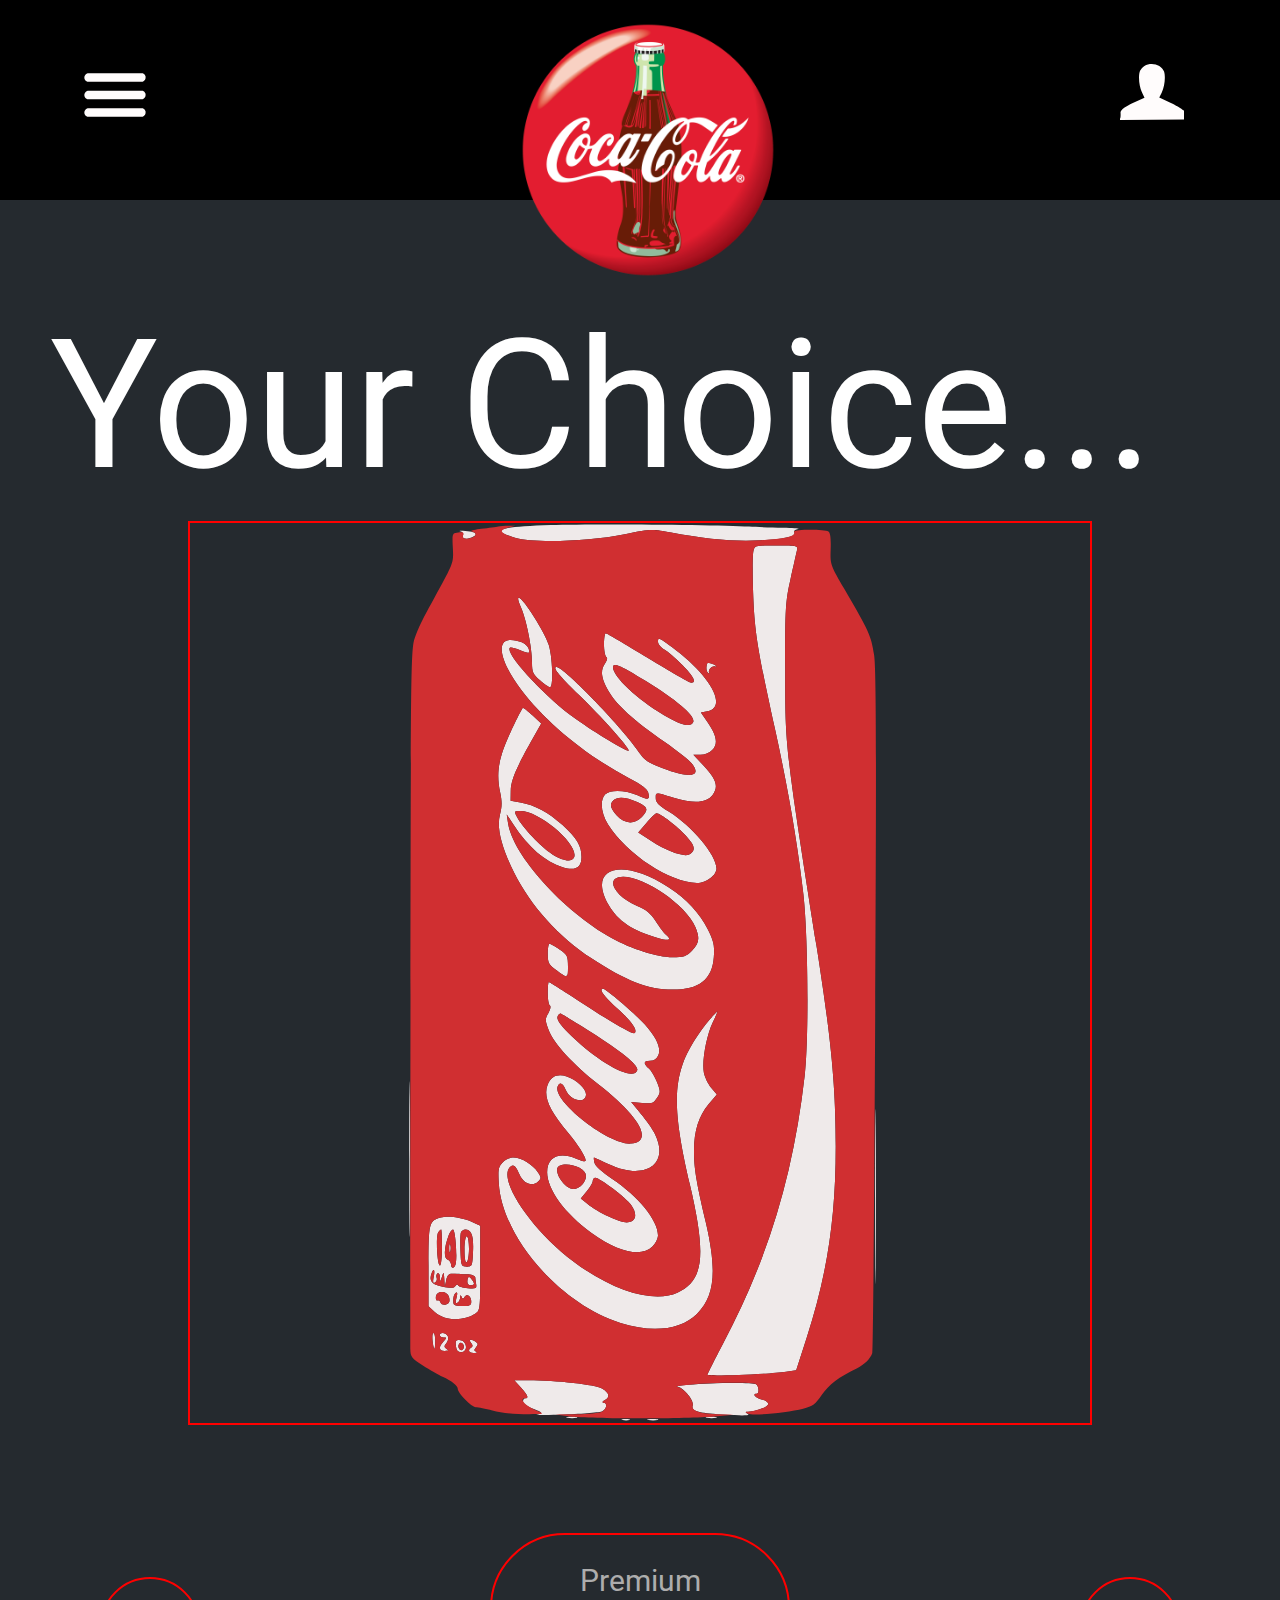
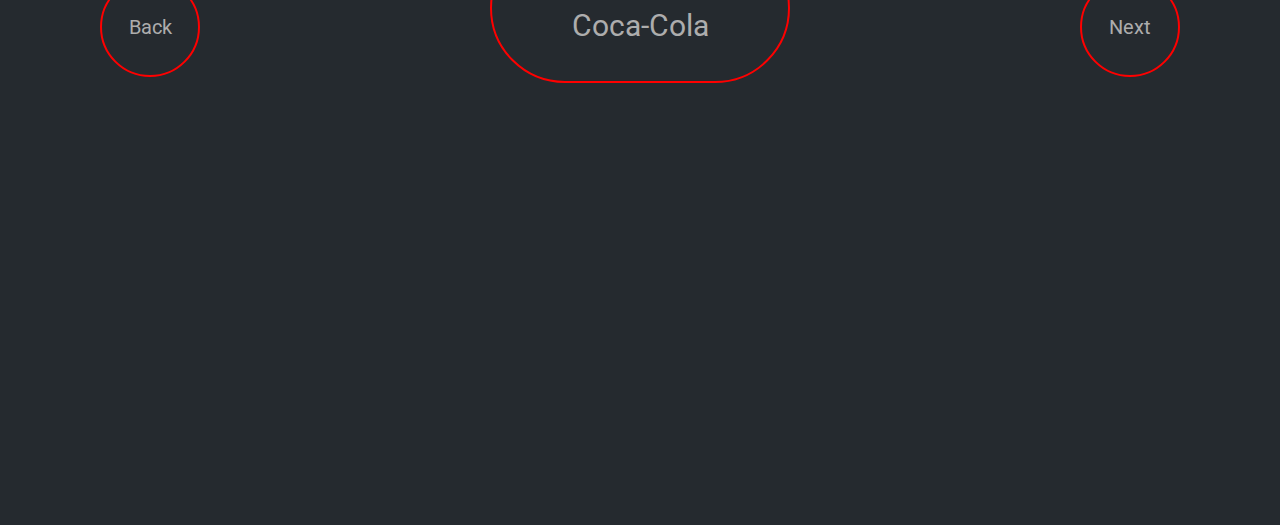
==== index.html @ 16c958e2 "Coca-Cola Concept" ====
<!DOCTYPE html>
<html>
  <head>
    <title>Coca-Cola</title>
    <link rel="icon" type="image/x-icon" href="/Images/cocacola-icon 2.svg" />
    <meta name="viewport" content="width=device-width, initial-scale=0.4" />
    <link rel="preconnect" href="https://fonts.googleapis.com" />
    <link rel="preconnect" href="https://fonts.gstatic.com" crossorigin />
    <link
      href="https://fonts.googleapis.com/css2?family=Roboto:wght@400;500;700&display=swap"
      rel="stylesheet"
    />
    <link rel="stylesheet" href="Styles/Navigators.css" />
    <link rel="stylesheet" href="Styles/header.css" />
    <link rel="stylesheet" href="Styles/General.css" />
    <link rel="stylesheet" href="Styles/Main-assets.css" />
  </head>
  <body>
    <div class="header">
      <div class="left-section">
        <img
          class="hamburger-menu"
          src="Images/Hamburger-menu-White.svg"
          alt=""
        />
      </div>
      <div class="middle-section">
        <img class="Main-logo" src="Images/Coke-bottle.PNG" alt="" />
      </div>
      <div class="right-section">
        <a href="Log in page.html">
          <img class="user-logo" src="Images/User-white.svg" alt=""
        /></a>
      </div>
    </div>
    <div class="small-space"></div>

    <div class="your-choice">
      <p>Your Choice...</p>
    </div>

    <div class="coke-can-container">
      <div></div>
      <img class="coke-can" src="Images/coke-can.svg" />
      <div></div>
    </div>
    <div class="navigator-box">
      <div class="left-navi">
        <button class="left-button">
          Back
          <div class="tooltip">Choose wisely..</div>
        </button>
      </div>
      <div class="middle-navi">
        <button class="middle-button">
          <p>Premium</p>
          <p>Coca-Cola</p>
        </button>
      </div>
      <div class="right-navi">
        <button class="right-button">
          Next
          <div class="tooltip">Almost there...</div>
        </button>
      </div>
    </div>

    <div class="space"></div>
  </body>
</html>
---- Styles/Navigators.css ----
.navigator-box {
  font-size: 100px;
  height: 200px;
  display: flex;
  flex-direction: row;
  justify-content: space-between;
  align-items: center;
  margin-top: 100px;

  
}
.left-navi {

width: 300px;
}
.middle-navi {
  width: 300px;
}
.right-navi {
width: 300px;
}

.right-button {
  width: 100px;
  height: 100px;
  font-family: Roboto, Ariel;
  font-size: 20px;
  background-color: rgb(37, 42, 47);
  color: rgb(173, 173, 173);
  border-style: solid;
  border-color: red;
  border-width: 2px;
  cursor: pointer;
  margin-bottom: 30px;
  border-radius: 125px;
  margin-left: 100px;
}

.right-button:hover {
  opacity: 0.7;
}
.right-button:active{
  opacity: 0.4;
}
.left-button {
  width: 100px;
  height: 100px;
  font-family: Roboto, Ariel;
  font-size: 20px;
  background-color: rgb(37, 42, 47);
  color: rgb(173, 173, 173);
  border-style: solid;
  border-color: red;
  border-width: 2px;
  cursor: pointer;
  margin-bottom: 30px;
  border-radius: 125px;
  margin-left: 100px;

}
.left-button .tooltip, .right-button .tooltip, .middle-button .tooltip {
  position:absolute;
  background-color: rgb(109, 109, 109);
  height: 40px;
  margin-top: 5px;
  padding-bottom: 16px;
  border-radius: 5px;
  bottom: -80px;
  opacity: 0;
  padding-top: 10px;
  transition: opacity 0.5s;
  pointer-events: none;
}
.left-button,
.right-button, 
.middle-button{
position:relative;
}
.left-button:hover .tooltip, 
.right-button:hover .tooltip, 
.middle-button .tooltip{
opacity: 1;
}
.left-button:hover {
  opacity: 0.7;
}
.left-button:active{
  opacity: 0.4;
}
.middle-button {
width: 300px;
height: 300px;
border-radius: 125px;
height: 150px;
font-family: Roboto, Ariel;
font-size: 30px;
background-color: rgb(37, 42, 47);
color: rgb(173, 173, 173);
border-style: solid;
border-color: red;
border-width: 2px;
cursor: pointer;
margin-bottom: 35px;
transition: background-color 0.6s;
}
  
.middle-button:hover {
  opacity: 0.6;

}
.middle-button:active {
  background-color: rgb(255, 54, 54);
  color: rgb(37, 42, 47);
}
---- Styles/header.css ----
.header {
  height: 200px;
  display: flex;
  flex-direction: row;
  justify-content: space-between;
  background-color: rgb(0, 0, 0);
}


.left-section {
  width:200px;

  margin-right: 75px;
  
}

.middle-section {

  width: 400px;
  margin-left: 00px;
}
.right-section {

  width: 200px;
}
.Main-logo {
  width: 300px;
margin-top: 0px;
padding-left: 20px;
align-items: center;


}
.hamburger-menu {
  width: 70px;
 padding-left: 80px;
 padding-top: 60px;
 cursor: pointer;
 
}
.Home-white {
width: 60px;
 padding-left: 80px;
 padding-top: 60px;
 cursor: pointer;
}
.user-logo {
  width: 50;
  padding-top: 60px;
  padding-left: 40px;
  cursor: pointer;
}
.earth-icon {
  width: 80px;
  padding-top: 55px;
  padding-left: 40px;
  cursor: pointer;
}
---- Styles/General.css ----
p {
  font-family: Roboto, Ariel;
  margin-top: 0;
  margin-bottom: 0;
  margin-bottom: 10px;
}
body {
  margin: 0;
  background-color: rgb(37, 42, 47);
}
.space {
  height: 400px;
}
.space-two {
  height: 1000px;
}
---- Styles/Main-assets.css ----
.small-space {
  height: 100px;
}
.your-choice {
  font-size: 180px;
  font-family: Roboto;
  color: rgb(255, 255, 255);
  margin-left: 50px;
  margin-bottom: -10px;
}
.coke-can {
  width: 900px;
  object-fit: contain;
  object-position: right;
  border-style: solid;
  border-width: 2px;
  border-color: red;
  margin-top: 100px;
}
.coke-can-container {
  display: flex;
  flex-direction: row;
  justify-content: space-between;
  align-items: center;
  margin-top: -100px;
}
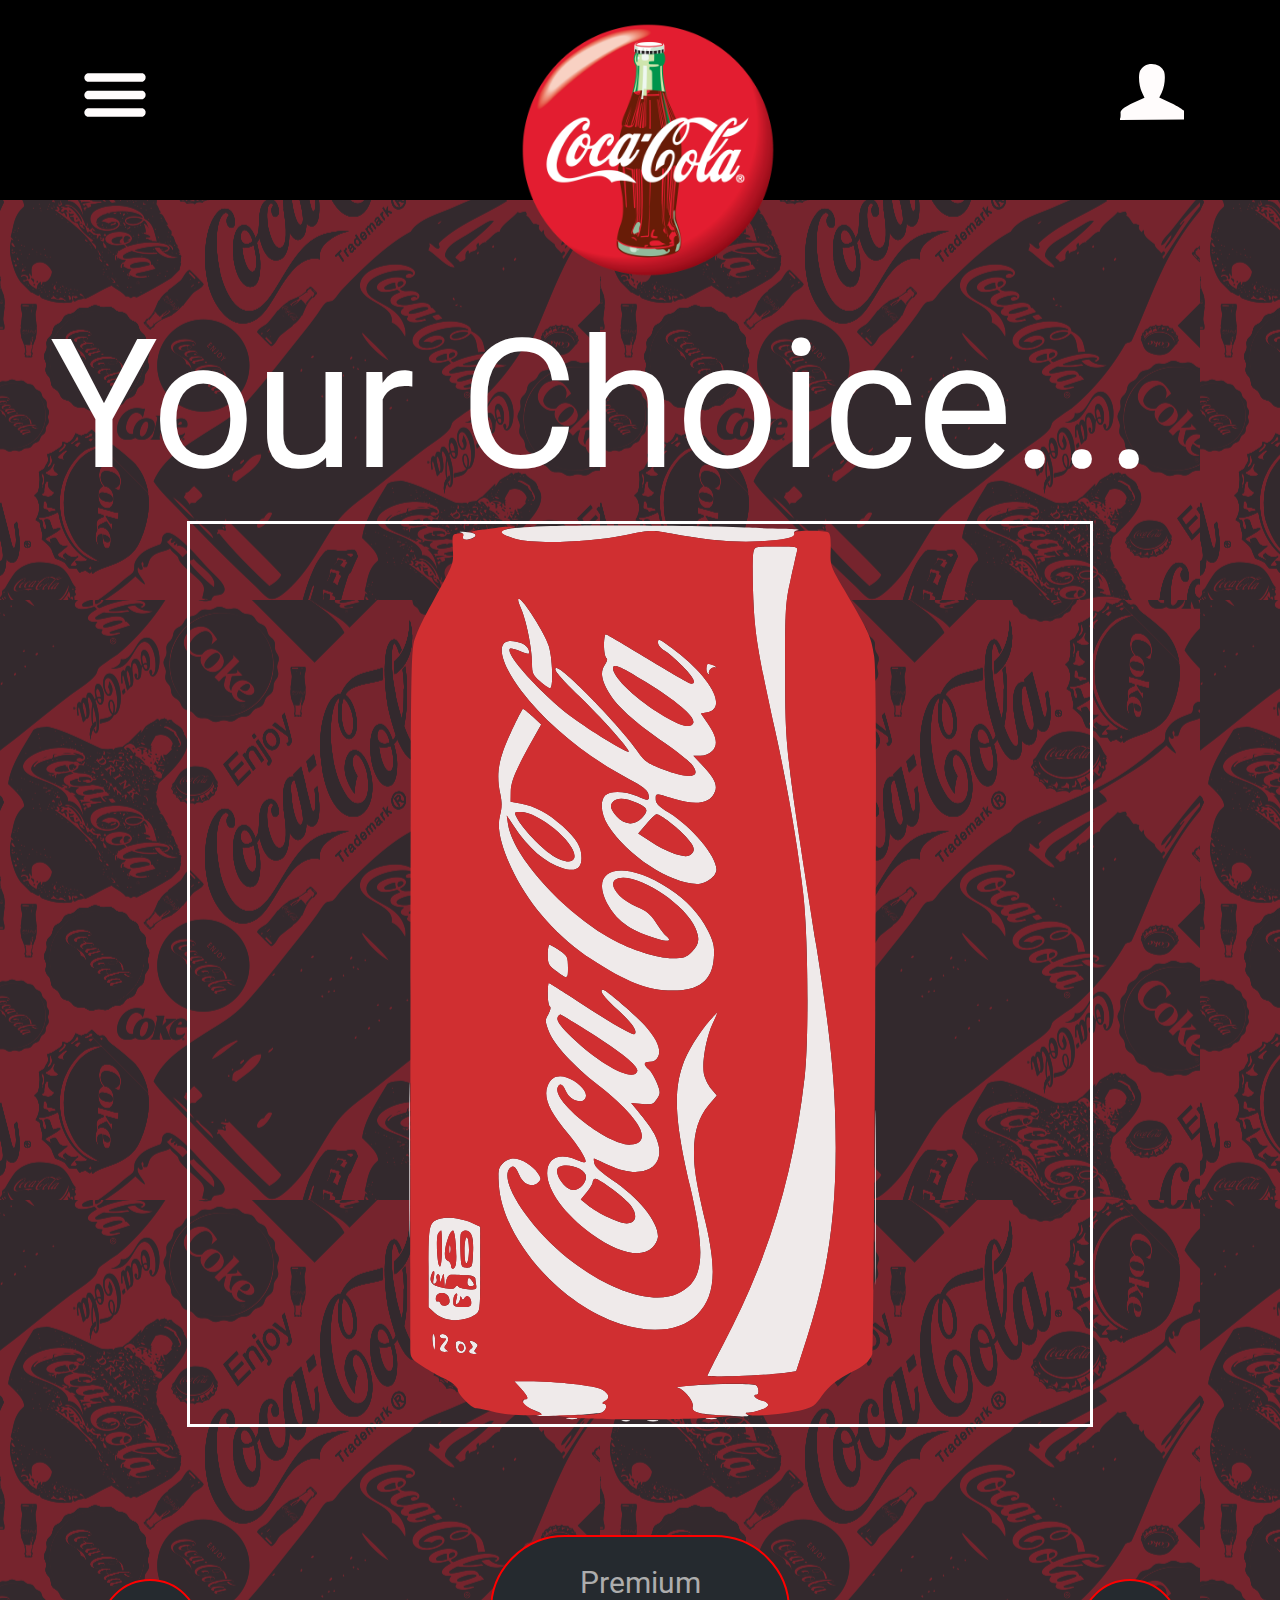
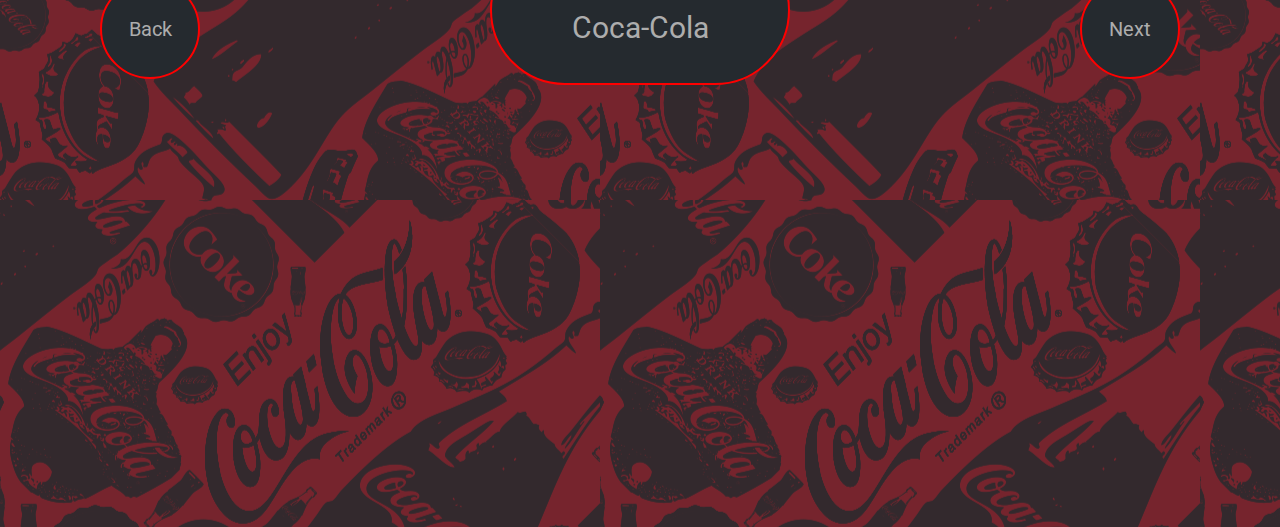
==== commit 5464c398: "Background opacity changed" ====
--- a/index.html
+++ b/index.html
@@ -15,7 +15,7 @@
     <link rel="stylesheet" href="Styles/General.css" />
     <link rel="stylesheet" href="Styles/Main-assets.css" />
   </head>
-  <body>
+  <body background="Images/Cola-background-trans.PNG">
     <div class="header">
       <div class="left-section">
         <img
--- a/Styles/General.css
+++ b/Styles/General.css
@@ -8,6 +8,9 @@
   margin: 0;
   background-color: rgb(37, 42, 47);
 }
+body:: background {
+opacity: 0.4;
+}
 .space {
   height: 400px;
 }
--- a/Styles/Main-assets.css
+++ b/Styles/Main-assets.css
@@ -13,8 +13,8 @@
   object-fit: contain;
   object-position: right;
   border-style: solid;
-  border-width: 2px;
-  border-color: red;
+  border-width: px;
+  border-color: rgb(255, 255, 255);
   margin-top: 100px;
 }
 .coke-can-container {
@@ -23,4 +23,5 @@
   justify-content: space-between;
   align-items: center;
   margin-top: -100px;
-}+}
+
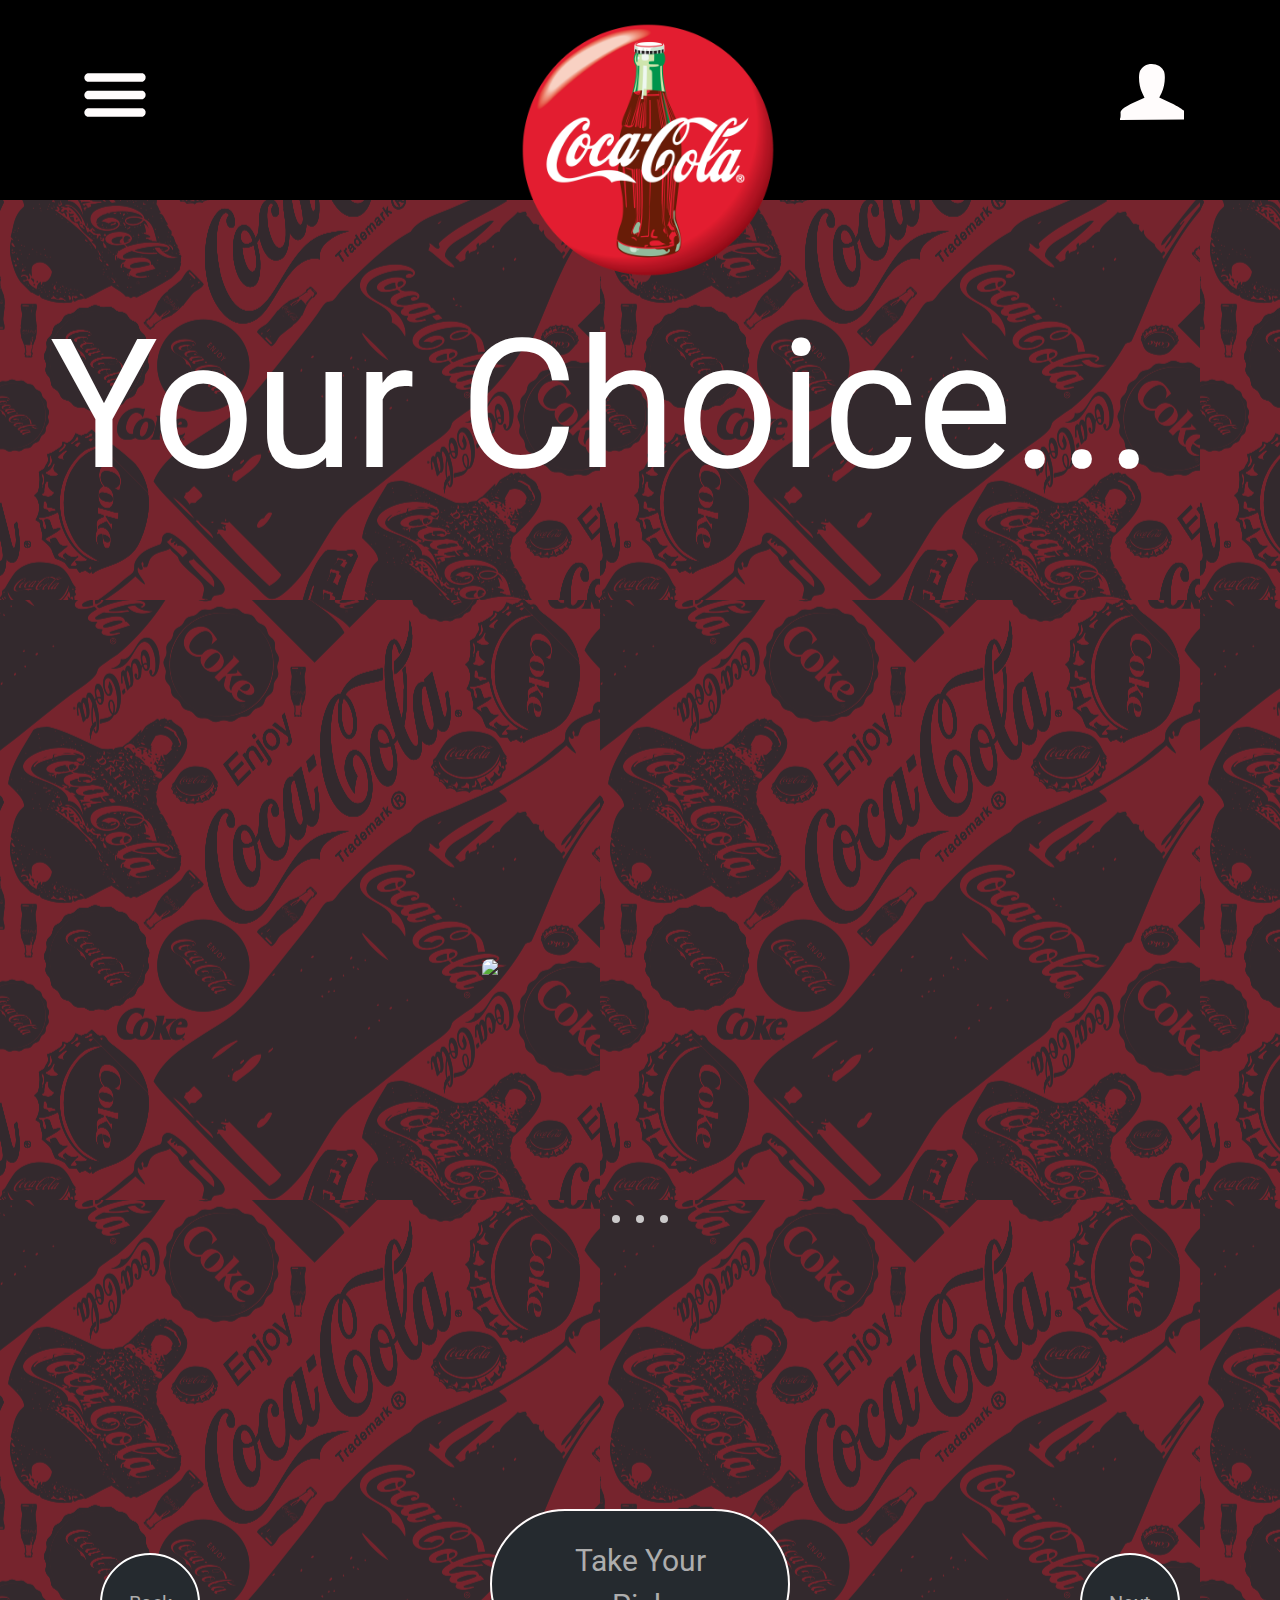
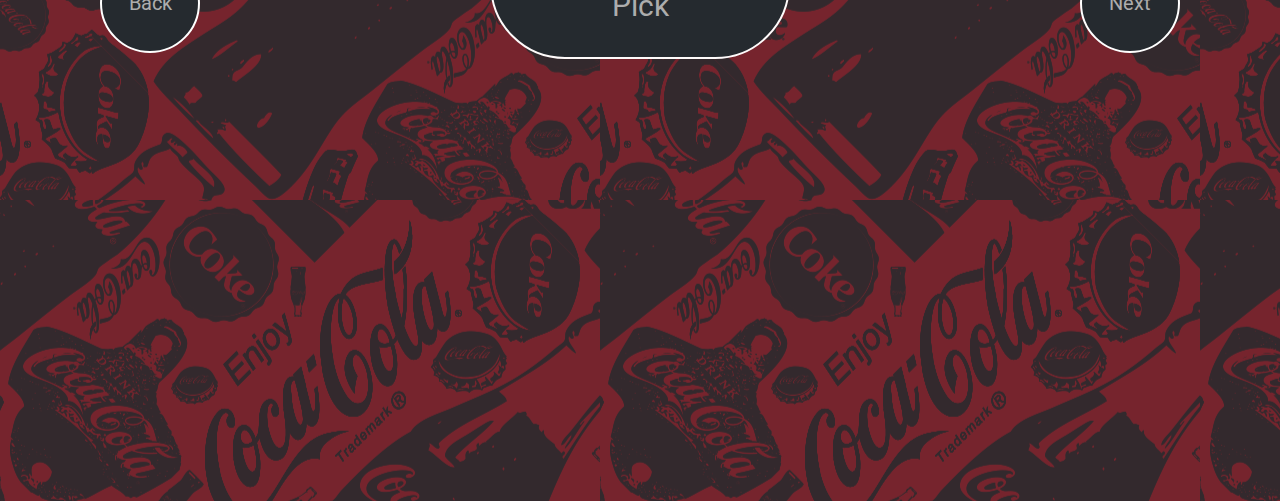
==== commit da3c3c66: "Changed text in buttons" ====
--- a/index.html
+++ b/index.html
@@ -9,6 +9,10 @@
     <link
       href="https://fonts.googleapis.com/css2?family=Roboto:wght@400;500;700&display=swap"
       rel="stylesheet"
+    />
+    <link
+      rel="stylesheet"
+      href="https://unpkg.com/flickity@2/dist/flickity.min.css"
     />
     <link rel="stylesheet" href="Styles/Navigators.css" />
     <link rel="stylesheet" href="Styles/header.css" />
@@ -41,7 +45,22 @@
 
     <div class="coke-can-container">
       <div></div>
-      <img class="coke-can" src="Images/coke-can.svg" />
+      <section class="can-container">
+        <div class="slider-wrapper">
+          <div class="slider">
+            <img id="slide-1" class="coke-can" src="Images/Coka-real.PNG" />
+            <img id="slide-2" src="Images/blue-fanta.PNG" />
+            <img id="slide-3" class="sprite" src="Images/IMG_2671.PNG" />
+          </div>
+
+          <div class="slider-nav">
+            <a href="#slide-1"></a>
+            <a href="#slide-2"></a>
+            <a href="#slide-3"></a>
+          </div>
+        </div>
+      </section>
+
       <div></div>
     </div>
     <div class="navigator-box">
@@ -53,8 +72,8 @@
       </div>
       <div class="middle-navi">
         <button class="middle-button">
-          <p>Premium</p>
-          <p>Coca-Cola</p>
+          <p>Take Your</p>
+          <p>Pick</p>
         </button>
       </div>
       <div class="right-navi">
--- a/Styles/Navigators.css
+++ b/Styles/Navigators.css
@@ -6,7 +6,7 @@
   flex-direction: row;
   justify-content: space-between;
   align-items: center;
-  margin-top: 100px;
+  margin-top: 200px;
 
   
 }
@@ -29,7 +29,7 @@
   background-color: rgb(37, 42, 47);
   color: rgb(173, 173, 173);
   border-style: solid;
-  border-color: red;
+  border-color: rgb(255, 255, 255);
   border-width: 2px;
   cursor: pointer;
   margin-bottom: 30px;
@@ -51,7 +51,7 @@
   background-color: rgb(37, 42, 47);
   color: rgb(173, 173, 173);
   border-style: solid;
-  border-color: red;
+  border-color: rgb(255, 255, 255);
   border-width: 2px;
   cursor: pointer;
   margin-bottom: 30px;
@@ -98,11 +98,12 @@
 background-color: rgb(37, 42, 47);
 color: rgb(173, 173, 173);
 border-style: solid;
-border-color: red;
+border-color: rgb(255, 251, 251);
 border-width: 2px;
 cursor: pointer;
 margin-bottom: 35px;
 transition: background-color 0.6s;
+padding-top: 10px;
 }
   
 .middle-button:hover {
--- a/Styles/Main-assets.css
+++ b/Styles/Main-assets.css
@@ -9,19 +9,68 @@
   margin-bottom: -10px;
 }
 .coke-can {
-  width: 900px;
-  object-fit: contain;
-  object-position: right;
-  border-style: solid;
-  border-width: px;
+  width:100px;
+  border-style: none;
   border-color: rgb(255, 255, 255);
-  margin-top: 100px;
 }
 .coke-can-container {
   display: flex;
   flex-direction: row;
   justify-content: space-between;
   align-items: center;
-  margin-top: -100px;
+  margin-top: 300px;
+  height: 500px;
 }
 
+.can-container {
+  padding: 2rem; 
+  margin-top: 100px;
+
+}
+.slider-wrapper {
+  position: relative;
+  max-width: 48rem;
+
+
+}
+.slider {
+  display: flex;
+  aspect-ratio: 10/ 9;
+  overflow-x: auto;
+  scroll-snap-type: x mandatory;
+  scroll-behavior: smooth;
+  box-shadow: 0 1.5rem 3rem -0.75rem hsla(0%, 0%, 0%, 0.25);
+  border-radius: 0.5rem;  
+
+}
+.slider img { 
+  flex: 1 0 100%;
+  scroll-snap-align: start;
+  object-fit: cover;
+}
+.slider-nav {
+  display: flex;
+  column-gap: 1rem;
+  position: absolute;
+  bottom: 1.25rem;
+  left: 50%;
+  transform: translateX(-50%);
+  z-index: 1;
+} 
+.slider-nav a { 
+width: 0.5rem;
+height: 0.5rem;
+border-radius: 50%;
+background-color: #fff;
+opacity: 0.75;
+transition: opacity ease 250ms;
+}
+.slide-nav a:hover {
+  opacity: 100%;
+}
+.slider::-webkit-scrollbar {
+  display: none;
+}
+.sprite {
+  width: 200px;
+}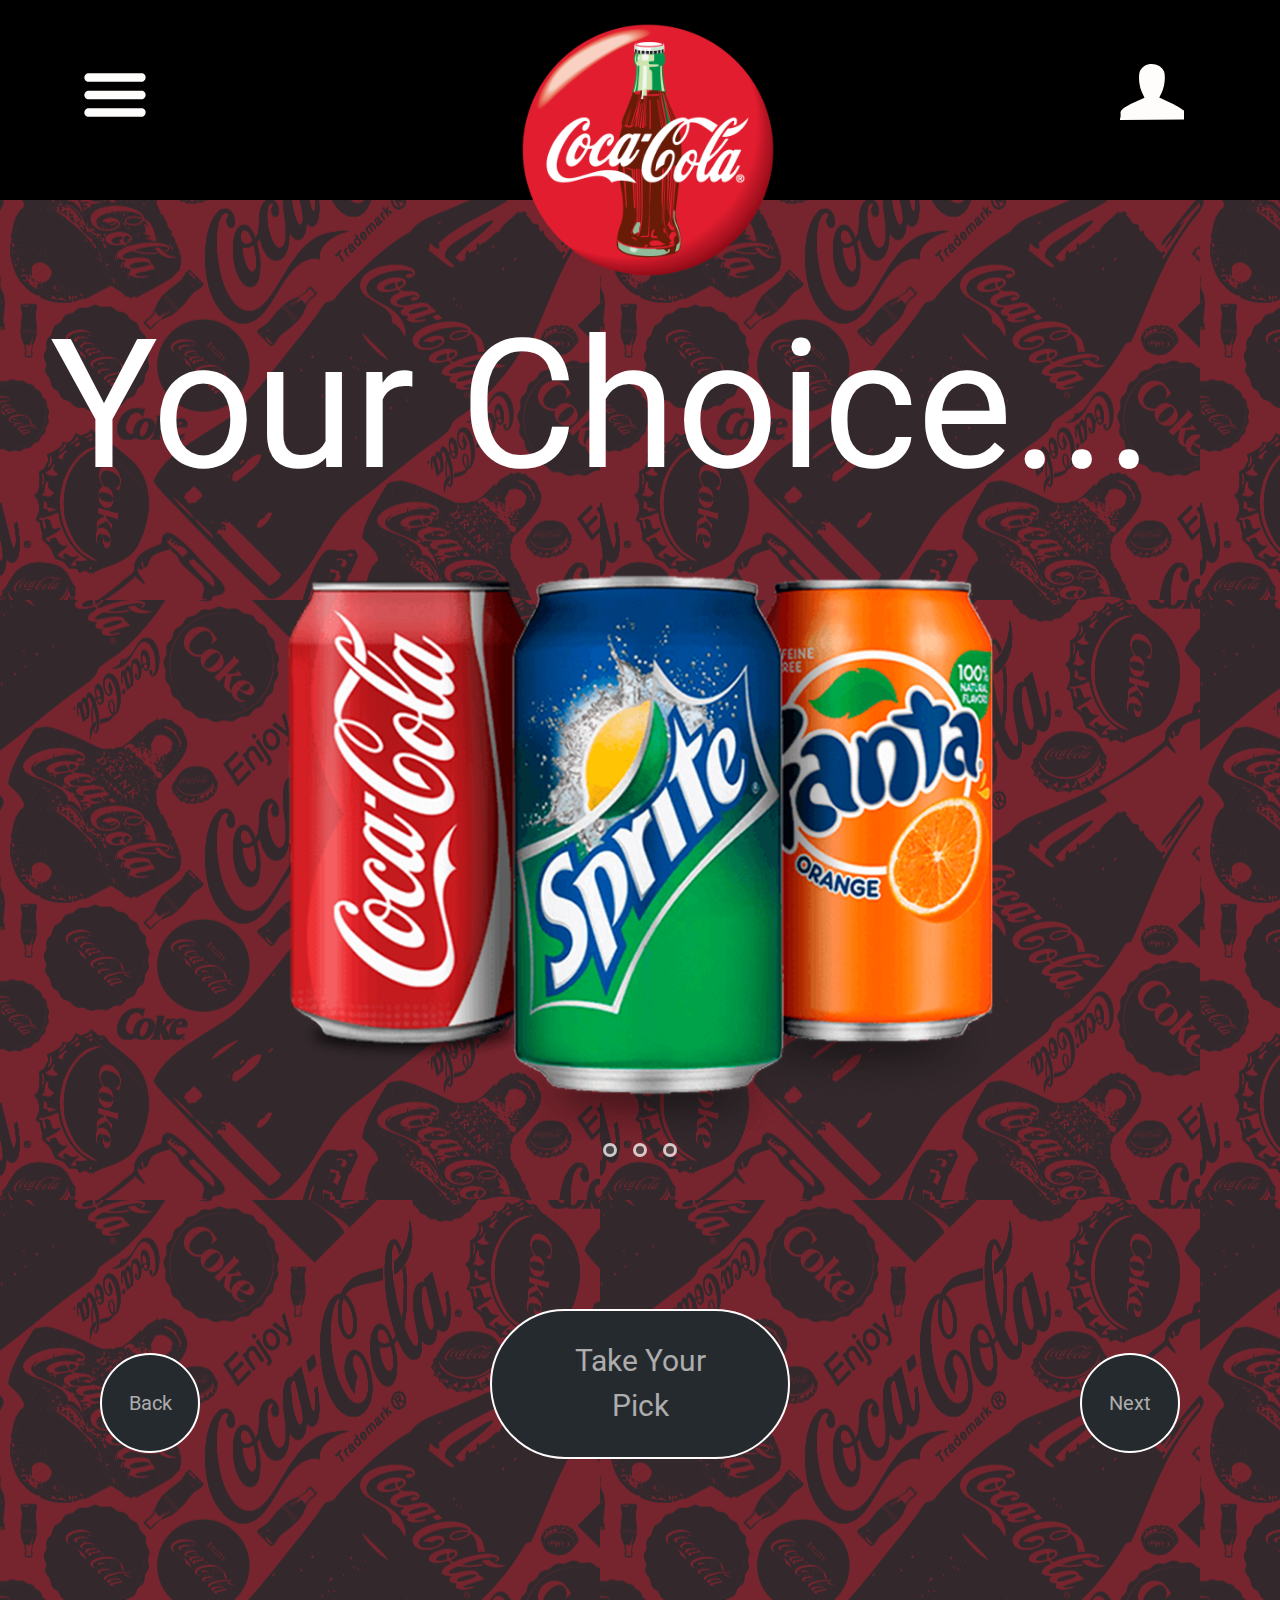
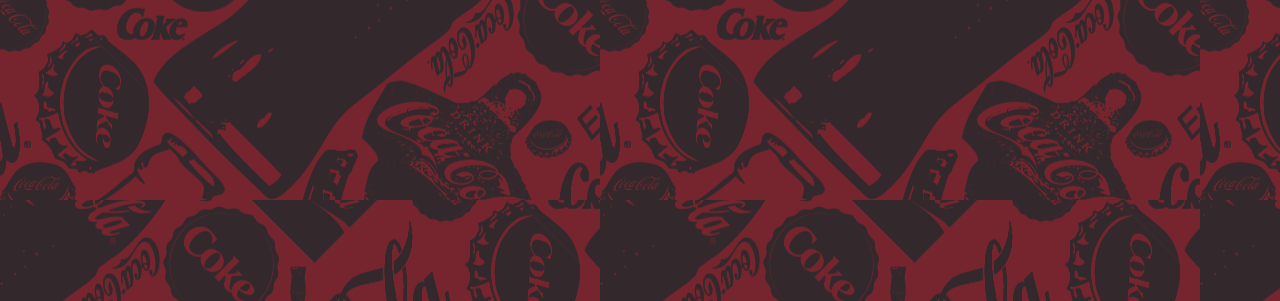
==== commit 677280f7: "Slide-nav colour added, New images with new resize" ====
--- a/index.html
+++ b/index.html
@@ -48,9 +48,9 @@
       <section class="can-container">
         <div class="slider-wrapper">
           <div class="slider">
-            <img id="slide-1" class="coke-can" src="Images/Coka-real.PNG" />
-            <img id="slide-2" src="Images/blue-fanta.PNG" />
-            <img id="slide-3" class="sprite" src="Images/IMG_2671.PNG" />
+            <img id="slide-1" class="coke-can" src="Images/IMG_2661.PNG" />
+            <img id="slide-2" src="Images/IMG_26671.png" />
+            <img id="slide-3" class="sprite" src="Images/IMG_2323.png" />
           </div>
 
           <div class="slider-nav">
--- a/Styles/Main-assets.css
+++ b/Styles/Main-assets.css
@@ -9,22 +9,22 @@
   margin-bottom: -10px;
 }
 .coke-can {
-  width:100px;
   border-style: none;
   border-color: rgb(255, 255, 255);
+
 }
 .coke-can-container {
   display: flex;
   flex-direction: row;
   justify-content: space-between;
   align-items: center;
-  margin-top: 300px;
+  margin-top: 100px;
   height: 500px;
 }
 
 .can-container {
   padding: 2rem; 
-  margin-top: 100px;
+  margin-top: -40px;
 
 }
 .slider-wrapper {
@@ -47,7 +47,9 @@
   flex: 1 0 100%;
   scroll-snap-align: start;
   object-fit: cover;
+  
 }
+
 .slider-nav {
   display: flex;
   column-gap: 1rem;
@@ -61,7 +63,9 @@
 width: 0.5rem;
 height: 0.5rem;
 border-radius: 50%;
-background-color: #fff;
+border-style: solid;
+border-color: white;
+background-color: #4d4d4d;
 opacity: 0.75;
 transition: opacity ease 250ms;
 }
@@ -71,6 +75,5 @@
 .slider::-webkit-scrollbar {
   display: none;
 }
-.sprite {
-  width: 200px;
-}+
+
